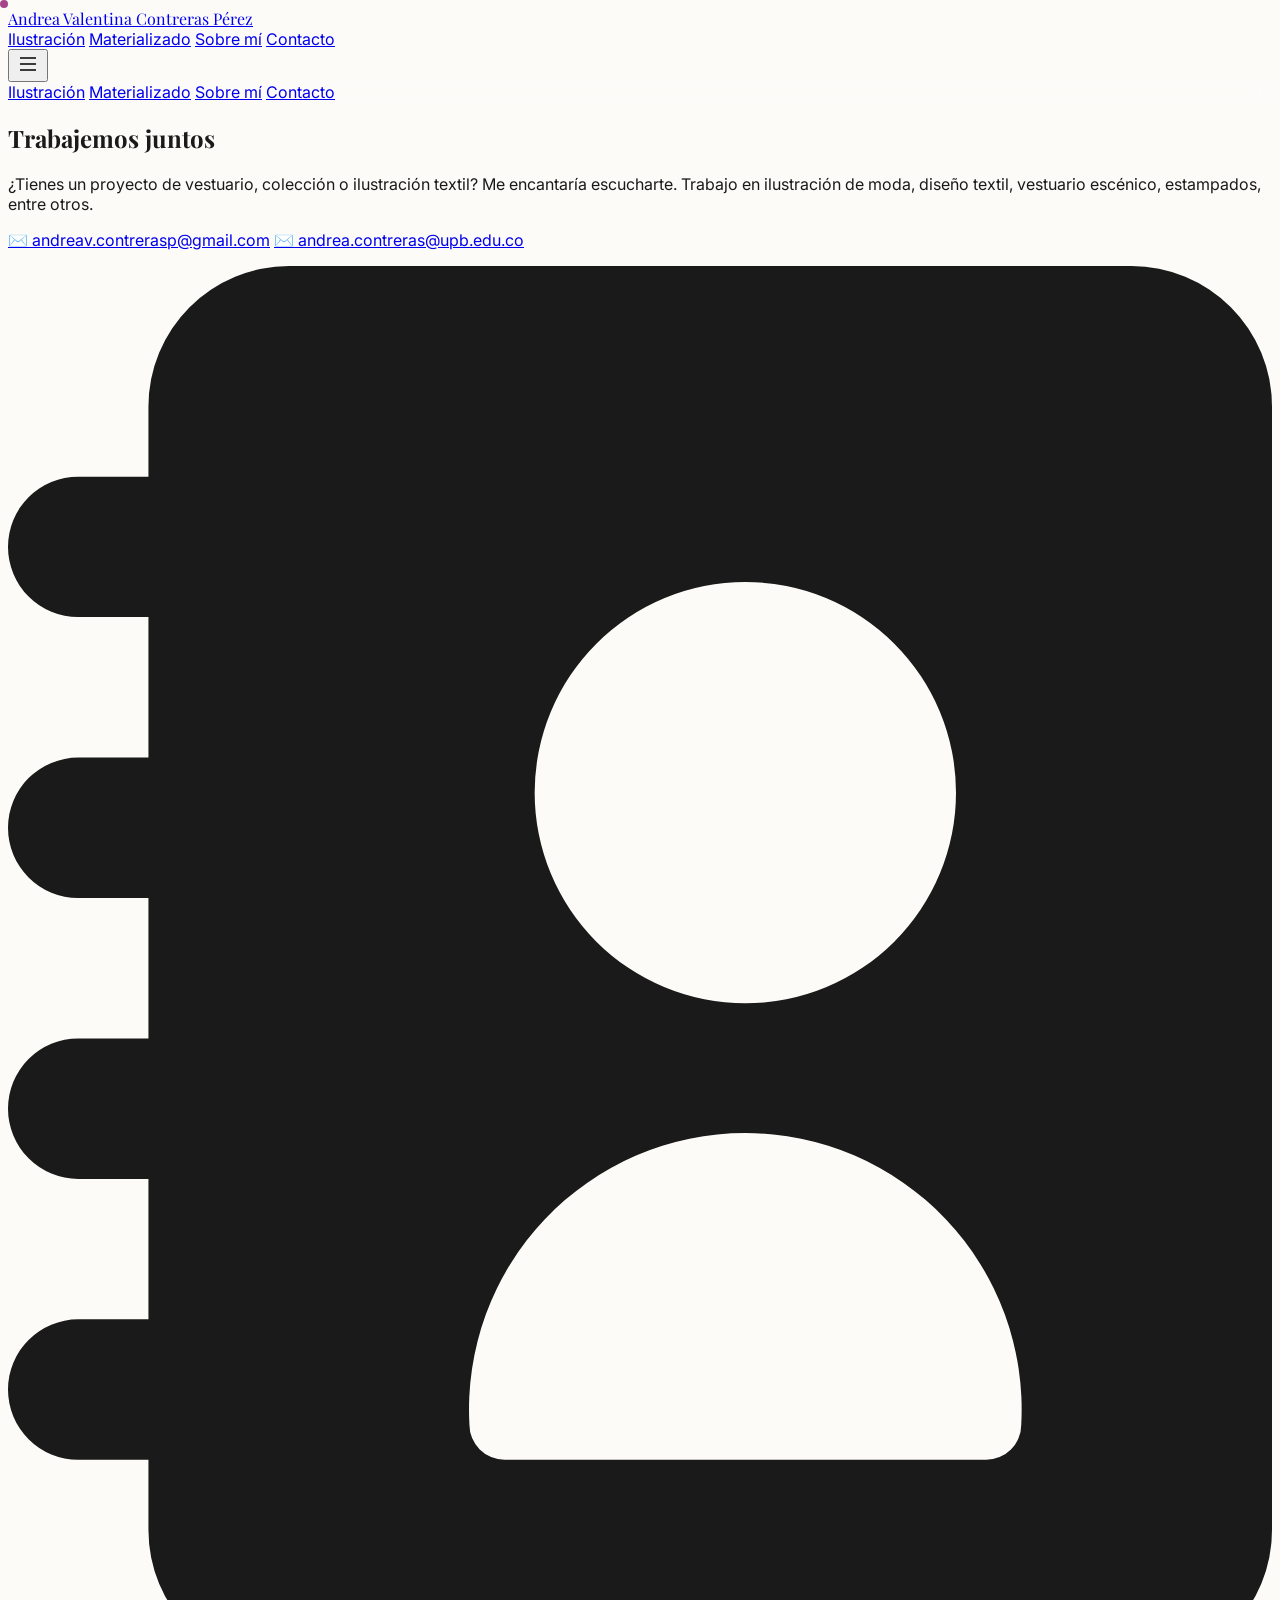
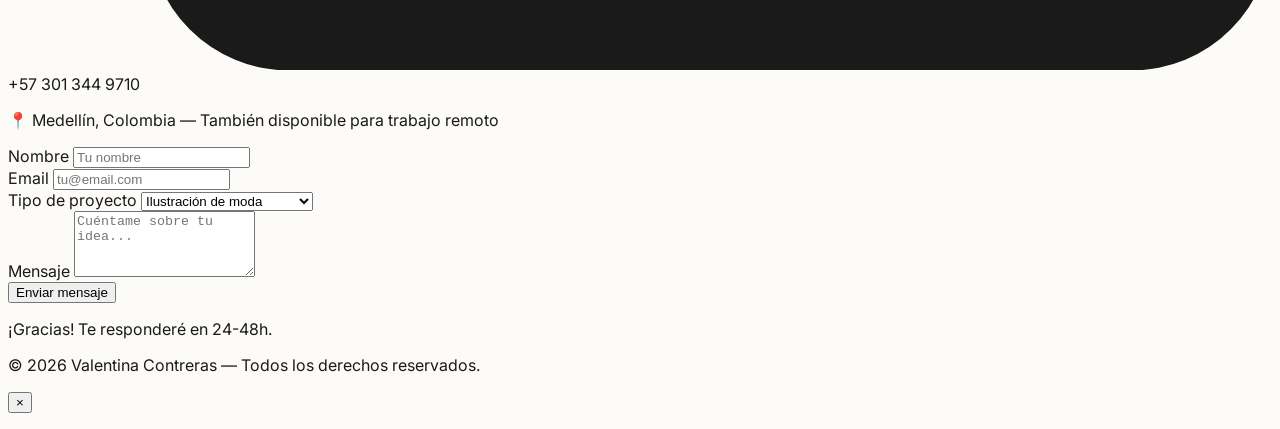
==== contacto.html @ 2ee2bfcf "Testing Form" ====
<!DOCTYPE html>
<html lang="es" class="scroll-smooth">

<head>
    <meta charset="UTF-8" />
    <meta name="viewport" content="width=device-width, initial-scale=1.0" />
    <title>Valenticp</title>
    <script src="https://cdn.tailwindcss.com"></script>
    <link rel="preconnect" href="https://fonts.googleapis.com">
    <link rel="preconnect" href="https://fonts.gstatic.com" crossorigin>
    <link
        href="https://fonts.googleapis.com/css2?family=Inter:wght@300;400;500;600&family=Playfair+Display:wght@400;500;600;700&display=swap"
        rel="stylesheet">
    <style>
        :root {
            --font-serif: 'Playfair Display', serif;
            --font-sans: 'Inter', sans-serif;
        }

        body {
            font-family: var(--font-sans);
            background-color: #FCFBF8;
            color: #1A1A1A;
            -webkit-font-smoothing: antialiased;
        }

        h1,
        h2,
        h3,
        .serif {
            font-family: var(--font-serif);
        }

        .glass {
            backdrop-filter: blur(12px);
            -webkit-backdrop-filter: blur(12px);
            background: rgba(252, 251, 248, 0.7);
        }

        .masonry {
            column-count: 1;
            column-gap: 1.5rem;
        }

        @media (min-width: 640px) {
            .masonry {
                column-count: 2;
            }
        }

        @media (min-width: 1024px) {
            .masonry {
                column-count: 3;
            }
        }

        .masonry-item {
            break-inside: avoid;
            margin-bottom: 1.5rem;
        }

        .reveal {
            opacity: 0;
            transform: translateY(24px);
            transition: all .8s cubic-bezier(0.2, 0.8, 0.2, 1);
        }

        .reveal.in {
            opacity: 1;
            transform: translateY(0);
        }

        .cursor-dot {
            position: fixed;
            top: 0;
            left: 0;
            width: 8px;
            height: 8px;
            background: #A6458A;
            border-radius: 50%;
            pointer-events: none;
            /*mix-blend-mode: difference;*/
            z-index: 9999;
            transition: transform .15s ease;
        }

        .imagen-centrada {
            display: block;
            /* Convierte la imagen en bloque */
            margin: 0px 0px 0px 80px;
            /* Arriba | Derecha | Abajo | Izquierda */
            width: 50%;
            /* Tamaño de la imagen */
        }

        /* Custom scrollbar */
        ::-webkit-scrollbar {
            width: 10px;
        }

        ::-webkit-scrollbar-track {
            background: #F5F1EA;
        }

        ::-webkit-scrollbar-thumb {
            background: #D9CFC4;
            border-radius: 10px;
        }

        ::-webkit-scrollbar-thumb:hover {
            background: #C4B7A8;
        }
    </style>
</head>

<body class="selection:bg-[#D76C5A]/20">

    <div class="cursor-dot hidden md:block" id="cursor"></div>

    <!-- NAV -->
    <nav class="fixed top-0 w-full z-50 glass border-b border-black/5">
        <div class="max-w-[1200px] mx-auto px-6 lg:px-8 h-[72px] flex items-center justify-between">
            <a href="index.html" class="serif text-[22px] tracking-tight">Andrea Valentina Contreras Pérez</a>
            <div class="hidden md:flex items-center gap-10 text-[14px] font-medium">
                <a href="#ilustraciones" class="hover:opacity-60 transition">Ilustración</a>
                <a href="#materializado" class="hover:opacity-60 transition">Materializado</a>
                <a href="#sobre-mi" class="hover:opacity-60 transition">Sobre mí</a>
                <a href="#contacto"
                    class="px-4 py-2 rounded-full bg-[#1A1A1A] text-white hover:bg-black transition">Contacto</a>
            </div>
            <button id="menuBtn" class="md:hidden p-2">
                <svg width="24" height="24" fill="none" stroke="currentColor" stroke-width="1.5">
                    <path d="M4 12h16M4 6h16M4 18h16" />
                </svg>
            </button>
        </div>
        <div id="mobileMenu" class="md:hidden hidden border-t border-black/5 glass">
            <div class="px-6 py-4 flex flex-col gap-4 text-[15px]">
                <a href="#ilustraciones">Ilustración</a>
                <a href="#materializado">Materializado</a>
                <a href="#sobre-mi">Sobre mí</a>
                <a href="#contacto" class="mt-2 px-4 py-2 rounded-full bg-[#1A1A1A] text-white text-center">Contacto</a>
            </div>
        </div>
    </nav>

    <!-- CONTACTO -->
    <section id="contacto" class="py-24 bg-[#1A1A1A]/80 text-[#F5F1EA]">
        <div class="max-w-[1200px] mx-auto px-6 lg:px-8 grid lg:grid-cols-2 gap-16">
            <div class="reveal">
                <h2 class="serif text-[52px] leading-[1.05]">Trabajemos juntos</h2>
                <p class="mt-5 text-[17px] leading-relaxed text-white/70 max-w-md">¿Tienes un proyecto de vestuario,
                    colección o ilustración textil? Me encantaría escucharte. Trabajo en ilustración de moda, diseño
                    textil, vestuario escénico, estampados, entre otros.</p>
                <div class="mt-10 space-y-4 text-[15px]">
                    <a href="mailto:andreav.contrerasp@gmail.com" class="flex items-center gap-3 hover:opacity-80">✉️
                        andreav.contrerasp@gmail.com</a>
                    <a href="mailto:andrea.contreras@upb.edu.co" class="flex items-center gap-3 hover:opacity-80">✉️
                        andrea.contreras@upb.edu.co</a>
                    <!-- a href="https://instagram.com" target="_blank" class="flex items-center gap-3 hover:opacity-80">📷 @valentina.rios.studio</a -->
                    <p class="flex items-center gap-3">
                        <svg class="w-6 h-6 text-gray-800 dark:text-white" aria-hidden="true"
                            xmlns="http://www.w3.org/2000/svg" fill="currentColor" viewBox="0 0 18 20">
                            <path
                                d="M16 0H4a2 2 0 0 0-2 2v1H1a1 1 0 0 0 0 2h1v2H1a1 1 0 0 0 0 2h1v2H1a1 1 0 0 0 0 2h1v2H1a1 1 0 0 0 0 2h1v1a2 2 0 0 0 2 2h12a2 2 0 0 0 2-2V2a2 2 0 0 0-2-2Zm-5.5 4.5a3 3 0 1 1 0 6 3 3 0 0 1 0-6ZM13.929 17H7.071a.5.5 0 0 1-.5-.5 3.935 3.935 0 1 1 7.858 0 .5.5 0 0 1-.5.5Z" />
                        </svg>
                        <span>+57 301 344 9710</span>
                    </p>
                    <p class="flex items-center gap-3">📍 Medellín, Colombia — También disponible para trabajo remoto
                    </p>
                </div>
            </div>
            <!-- FORMULARIO -->
            <form action="https://api.web3forms.com/submit" method="POST" id="contactForm"
                class="reveal bg-white/5 backdrop-blur rounded-[24px] p-8 border border-white/10 space-y-5">

                <input type="hidden" name="access_key" value="2743bacd-9613-4c02-8319-71e6a3fd02aa">
                <div class="grid sm:grid-cols-2 gap-5">
                    <div>
                        <label class="text-[13px] text-white/70">Nombre</label>
                        <input required type="text" name="name"
                            class="mt-2 w-full bg-white/10 border border-white/15 rounded-xl px-4 py-3 outline-none focus:border-[#D76C5A] transition placeholder-white/40"
                            placeholder="Tu nombre">
                    </div>
                    <div>
                        <label class="text-[13px] text-white/70">Email</label>
                        <input required type="email" name="email"
                            class="mt-2 w-full bg-white/10 border border-white/15 rounded-xl px-4 py-3 outline-none focus:border-[#D76C5A] transition placeholder-white/40"
                            placeholder="tu@email.com">
                    </div>
                </div>
                <div>
                    <label class="text-[13px] text-white/70">Tipo de proyecto</label>
                    <select name="type"
                        class="mt-2 w-full bg-white/10 border border-white/15 rounded-xl px-4 py-3 outline-none focus:border-[#D76C5A] transition">
                        <option class="text-black">Ilustración de moda</option>
                        <option class="text-black">Diseño textil / estampado</option>
                        <option class="text-black">Vestuario escénico</option>
                        <option class="text-black">Colaboración / Otro</option>
                    </select>
                </div>
                <div>
                    <label class="text-[13px] text-white/70">Mensaje</label>
                    <textarea required name="message" rows="4"
                        class="mt-2 w-full bg-white/10 border border-white/15 rounded-xl px-4 py-3 outline-none focus:border-[#D76C5A] transition placeholder-white/40"
                        placeholder="Cuéntame sobre tu idea..."></textarea>
                </div>

                <input type="checkbox" name="botcheck" class="hidden" style="display: none;">
                <button type="submit"
                    class="w-full py-3 rounded-xl bg-[#D76C5A] hover:bg-[#c95f4e] transition font-medium">Enviar
                    mensaje</button>
                <p id="formMsg" class="text-center text-[13px] text-white/60 hidden">¡Gracias! Te responderé en 24-48h.
                </p>
            </form>
        </div>
    </section>

    <footer class="py-10 border-t border-white/10 bg-[#1A1A1A]/80 text-white/50">
        <div
            class="max-w-[1200px] mx-auto px-6 lg:px-8 flex flex-col md:flex-row items-center justify-between gap-4 text-[13px]">
            <p>&copy; <span id="year"></span> Valentina Contreras — Todos los derechos reservados.</p>
            <!-- div class="flex gap-6">
                <a href="#" class="hover:text-white transition">Instagram</a>
                <a href="#" class="hover:text-white transition">Behance</a>
                <a href="#" class="hover:text-white transition">LinkedIn</a>
            </div -->
        </div>
    </footer>

    <!-- LIGHTBOX -->
    <div id="lightbox"
        class="fixed inset-0 z-[100] bg-black/90 backdrop-blur-sm hidden items-center justify-center p-6">
        <button id="lbClose" class="absolute top-6 right-6 text-white/80 hover:text-white text-3xl">&times;</button>
        <img id="lbImg" src="" alt="" class="max-h-[85vh] max-w-[90vw] rounded-2xl shadow-2xl">
        <div class="absolute bottom-8 left-1/2 -translate-x-1/2 text-center">
            <p id="lbCaption" class="text-white/90 serif text-[20px]"></p>
            <p id="lbMeta" class="text-white/50 text-[13px] mt-1"></p>
        </div>
    </div>

    <script>
        // Mobile menu
        const menuBtn = document.getElementById('menuBtn');
        const mobileMenu = document.getElementById('mobileMenu');
        menuBtn.addEventListener('click', () => mobileMenu.classList.toggle('hidden'));

        // Reveal on scroll
        const io = new IntersectionObserver(entries => {
            entries.forEach(e => { if (e.isIntersecting) e.target.classList.add('in'); });
        }, { threshold: 0.15 });
        document.querySelectorAll('.reveal').forEach(el => io.observe(el));

        // Lightbox
        const lb = document.getElementById('lightbox');
        const lbImg = document.getElementById('lbImg');
        const lbCaption = document.getElementById('lbCaption');
        const lbMeta = document.getElementById('lbMeta');
        function openLightbox(item) {
            lbImg.src = item.src;
            lbCaption.textContent = item.title;
            lbCaption.className = "serif text-[22px] uppercase leading-tight text-[#A6458A] font-bold bg-[#f3f4f6] py-2 px-4 rounded-md";
            lbMeta.textContent = item.meta;
            lb.classList.remove('hidden');
            lb.classList.add('flex');
        }
        document.getElementById('lbClose').onclick = () => lb.classList.add('hidden');
        lb.addEventListener('click', e => { if (e.target === lb) lb.classList.add('hidden'); });

        // Form
        /*document.getElementById('contactForm').addEventListener('submit', e => {
            e.preventDefault();
            document.getElementById('formMsg').classList.remove('hidden');
            e.target.reset();
        });*/

        const form = document.getElementById('contactForm');
        const submitBtn = form.querySelector('button[type="submit"]');

        form.addEventListener('submit', async (e) => {
            e.preventDefault();

            const formData = new FormData(form);
            formData.append("access_key", "2743bacd-9613-4c02-8319-71e6a3fd02aa");

            const originalText = submitBtn.textContent;

            submitBtn.textContent = "Sending...";
            submitBtn.disabled = true;

            try {
                const response = await fetch("https://api.web3forms.com/submit", {
                    method: "POST",
                    body: formData
                });

                const data = await response.json();

                if (response.ok) {
                    alert("Success! Your message has been sent.");
                    form.reset();
                } else {
                    alert("Error: " + data.message);
                }

            } catch (error) {
                alert("Something went wrong. Please try again.");
            } finally {
                submitBtn.textContent = originalText;
                submitBtn.disabled = false;
            }
        });

        // Year for Copy Right
        document.getElementById("year").textContent = new Date().getFullYear();
    </script>
</body>

</html>
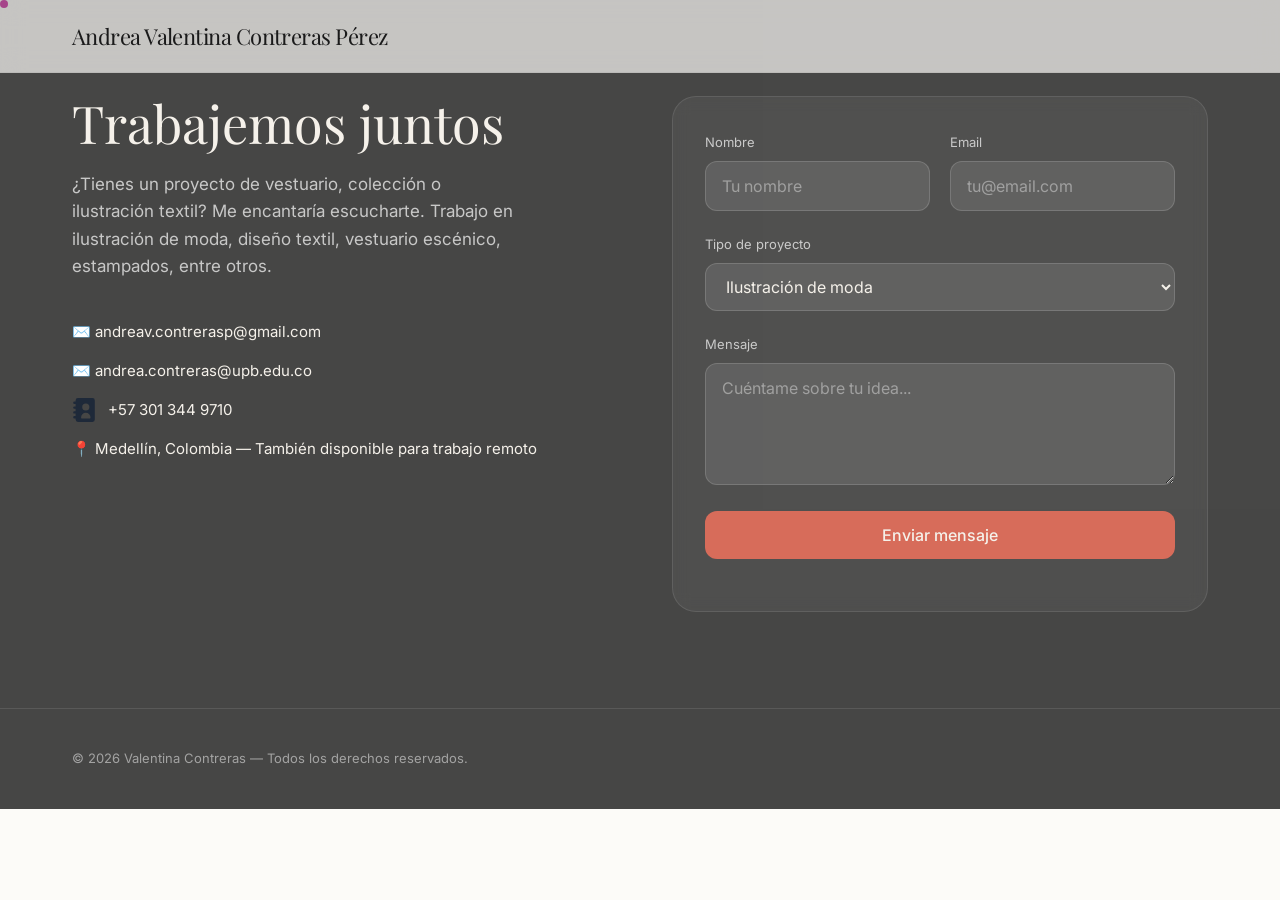
==== commit 030db7d1: "Correcting bugs css" ====
--- a/contacto.html
+++ b/contacto.html
@@ -5,7 +5,8 @@
     <meta charset="UTF-8" />
     <meta name="viewport" content="width=device-width, initial-scale=1.0" />
     <title>Valenticp</title>
-    <script src="https://cdn.tailwindcss.com"></script>
+    <!--script src="https://cdn.tailwindcss.com"></script-->
+    <link rel="stylesheet" href="styles.css">
     <link rel="preconnect" href="https://fonts.googleapis.com">
     <link rel="preconnect" href="https://fonts.gstatic.com" crossorigin>
     <link
@@ -121,27 +122,27 @@
     <nav class="fixed top-0 w-full z-50 glass border-b border-black/5">
         <div class="max-w-[1200px] mx-auto px-6 lg:px-8 h-[72px] flex items-center justify-between">
             <a href="index.html" class="serif text-[22px] tracking-tight">Andrea Valentina Contreras Pérez</a>
-            <div class="hidden md:flex items-center gap-10 text-[14px] font-medium">
+            <!--div class="hidden md:flex items-center gap-10 text-[14px] font-medium">
                 <a href="#ilustraciones" class="hover:opacity-60 transition">Ilustración</a>
                 <a href="#materializado" class="hover:opacity-60 transition">Materializado</a>
                 <a href="#sobre-mi" class="hover:opacity-60 transition">Sobre mí</a>
                 <a href="#contacto"
                     class="px-4 py-2 rounded-full bg-[#1A1A1A] text-white hover:bg-black transition">Contacto</a>
-            </div>
+            </div-->
             <button id="menuBtn" class="md:hidden p-2">
                 <svg width="24" height="24" fill="none" stroke="currentColor" stroke-width="1.5">
                     <path d="M4 12h16M4 6h16M4 18h16" />
                 </svg>
             </button>
         </div>
-        <div id="mobileMenu" class="md:hidden hidden border-t border-black/5 glass">
+        <!--div id="mobileMenu" class="md:hidden hidden border-t border-black/5 glass">
             <div class="px-6 py-4 flex flex-col gap-4 text-[15px]">
                 <a href="#ilustraciones">Ilustración</a>
                 <a href="#materializado">Materializado</a>
                 <a href="#sobre-mi">Sobre mí</a>
                 <a href="#contacto" class="mt-2 px-4 py-2 rounded-full bg-[#1A1A1A] text-white text-center">Contacto</a>
             </div>
-        </div>
+        </div-->
     </nav>
 
     <!-- CONTACTO -->
@@ -277,16 +278,13 @@
         const form = document.getElementById('contactForm');
         const submitBtn = form.querySelector('button[type="submit"]');
 
-        form.addEventListener('submit', async (e) => {
+        form.addEventListener("submit", async (e) => {
             e.preventDefault();
 
             const formData = new FormData(form);
-            formData.append("access_key", "2743bacd-9613-4c02-8319-71e6a3fd02aa");
-
-            const originalText = submitBtn.textContent;
-
-            submitBtn.textContent = "Sending...";
+
             submitBtn.disabled = true;
+            submitBtn.textContent = "Enviando...";
 
             try {
                 const response = await fetch("https://api.web3forms.com/submit", {
@@ -296,18 +294,19 @@
 
                 const data = await response.json();
 
-                if (response.ok) {
-                    alert("Success! Your message has been sent.");
+                if (data.success) {
+                    alert("Mensaje enviado correctamente.");
                     form.reset();
                 } else {
-                    alert("Error: " + data.message);
+                    alert(data.message);
                 }
 
-            } catch (error) {
-                alert("Something went wrong. Please try again.");
+            } catch (err) {
+                console.error(err);
+                alert("Ocurrió un error al enviar el formulario.");
             } finally {
-                submitBtn.textContent = originalText;
                 submitBtn.disabled = false;
+                submitBtn.textContent = "Enviar mensaje";
             }
         });
 
--- a/styles.css
+++ b/styles.css
@@ -0,0 +1,2 @@
+/*! tailwindcss v4.3.3 | MIT License | https://tailwindcss.com */
+@layer properties{@supports (((-webkit-hyphens:none)) and (not (margin-trim:inline))) or ((-moz-orient:inline) and (not (color:rgb(from red r g b)))){*,:before,:after,::backdrop{--tw-translate-x:0;--tw-translate-y:0;--tw-translate-z:0;--tw-rotate-x:initial;--tw-rotate-y:initial;--tw-rotate-z:initial;--tw-skew-x:initial;--tw-skew-y:initial;--tw-space-y-reverse:0;--tw-border-style:solid;--tw-gradient-position:initial;--tw-gradient-from:#0000;--tw-gradient-via:#0000;--tw-gradient-to:#0000;--tw-gradient-stops:initial;--tw-gradient-via-stops:initial;--tw-gradient-from-position:0%;--tw-gradient-via-position:50%;--tw-gradient-to-position:100%;--tw-leading:initial;--tw-font-weight:initial;--tw-tracking:initial;--tw-shadow:0 0 #0000;--tw-shadow-color:initial;--tw-shadow-alpha:100%;--tw-inset-shadow:0 0 #0000;--tw-inset-shadow-color:initial;--tw-inset-shadow-alpha:100%;--tw-ring-color:initial;--tw-ring-shadow:0 0 #0000;--tw-inset-ring-color:initial;--tw-inset-ring-shadow:0 0 #0000;--tw-ring-inset:initial;--tw-ring-offset-width:0px;--tw-ring-offset-color:#fff;--tw-ring-offset-shadow:0 0 #0000;--tw-blur:initial;--tw-brightness:initial;--tw-contrast:initial;--tw-grayscale:initial;--tw-hue-rotate:initial;--tw-invert:initial;--tw-opacity:initial;--tw-saturate:initial;--tw-sepia:initial;--tw-drop-shadow:initial;--tw-drop-shadow-color:initial;--tw-drop-shadow-alpha:100%;--tw-drop-shadow-size:initial;--tw-backdrop-blur:initial;--tw-backdrop-brightness:initial;--tw-backdrop-contrast:initial;--tw-backdrop-grayscale:initial;--tw-backdrop-hue-rotate:initial;--tw-backdrop-invert:initial;--tw-backdrop-opacity:initial;--tw-backdrop-saturate:initial;--tw-backdrop-sepia:initial;--tw-duration:initial;--tw-scale-x:1;--tw-scale-y:1;--tw-scale-z:1}}}@layer theme{:root,:host{--font-sans:-apple-system, BlinkMacSystemFont, "Segoe UI", Roboto, "Helvetica Neue", "Noto Sans", Arial, sans-serif, "Apple Color Emoji", "Segoe UI Emoji", "Segoe UI Symbol", "Noto Color Emoji";--font-serif:ui-serif, Georgia, Cambria, "Times New Roman", Times, serif;--font-mono:ui-monospace, SFMono-Regular, Menlo, Monaco, Consolas, "Liberation Mono", "Courier New", monospace;--color-gray-800:oklch(27.8% .033 256.848);--color-black:#000;--color-white:#fff;--spacing:.25rem;--container-md:28rem;--container-xl:36rem;--container-2xl:42rem;--text-3xl:1.875rem;--text-3xl--line-height:calc(2.25 / 1.875);--font-weight-medium:500;--font-weight-bold:700;--tracking-tight:-.025em;--tracking-wide:.025em;--leading-tight:1.25;--leading-snug:1.375;--leading-relaxed:1.625;--radius-md:.375rem;--radius-xl:.75rem;--radius-2xl:1rem;--blur-sm:8px;--default-transition-duration:.15s;--default-transition-timing-function:cubic-bezier(.4, 0, .2, 1);--default-font-family:var(--font-sans);--default-mono-font-family:var(--font-mono)}}@layer base{*,:after,:before,::backdrop{box-sizing:border-box;border:0 solid;margin:0;padding:0}::file-selector-button{box-sizing:border-box;border:0 solid;margin:0;padding:0}html,:host{-webkit-text-size-adjust:100%;tab-size:4;line-height:1.5;font-family:var(--default-font-family,-apple-system, BlinkMacSystemFont, "Segoe UI", Roboto, "Helvetica Neue", "Noto Sans", Arial, sans-serif, "Apple Color Emoji", "Segoe UI Emoji", "Segoe UI Symbol", "Noto Color Emoji");font-feature-settings:var(--default-font-feature-settings,normal);font-variation-settings:var(--default-font-variation-settings,normal);-webkit-tap-highlight-color:transparent}hr{height:0;color:inherit;border-top-width:1px}abbr:where([title]){-webkit-text-decoration:underline dotted;text-decoration:underline dotted}h1,h2,h3,h4,h5,h6{font-size:inherit;font-weight:inherit}a{color:inherit;-webkit-text-decoration:inherit;-webkit-text-decoration:inherit;-webkit-text-decoration:inherit;text-decoration:inherit}b,strong{font-weight:bolder}code,kbd,samp,pre{font-family:var(--default-mono-font-family,ui-monospace, SFMono-Regular, Menlo, Monaco, Consolas, "Liberation Mono", "Courier New", monospace);font-feature-settings:var(--default-mono-font-feature-settings,normal);font-variation-settings:var(--default-mono-font-variation-settings,normal);font-size:1em}small{font-size:80%}sub,sup{vertical-align:baseline;font-size:75%;line-height:0;position:relative}sub{bottom:-.25em}sup{top:-.5em}table{text-indent:0;border-color:inherit;border-collapse:collapse}:-moz-focusring:where(:not(iframe)){outline:auto}progress{vertical-align:baseline}summary{display:list-item}ol,ul,menu{list-style:none}img,svg,video,canvas,audio,iframe,embed,object{vertical-align:middle;display:block}img,video{max-width:100%;height:auto}button,input,select,optgroup,textarea{font:inherit;font-feature-settings:inherit;font-variation-settings:inherit;letter-spacing:inherit;color:inherit;opacity:1;background-color:#0000;border-radius:0}::file-selector-button{font:inherit;font-feature-settings:inherit;font-variation-settings:inherit;letter-spacing:inherit;color:inherit;opacity:1;background-color:#0000;border-radius:0}:where(select:is([multiple],[size])) optgroup{font-weight:bolder}:where(select:is([multiple],[size])) optgroup option{padding-inline-start:20px}::file-selector-button{margin-inline-end:4px}::placeholder{opacity:1}@supports (not ((-webkit-appearance:-apple-pay-button))) or (contain-intrinsic-size:1px){::placeholder{color:currentColor}@supports (color:color-mix(in lab, red, red)){::placeholder{color:color-mix(in oklab, currentcolor 50%, transparent)}}}textarea{resize:vertical}::-webkit-search-decoration{-webkit-appearance:none}::-webkit-date-and-time-value{min-height:1lh;text-align:inherit}::-webkit-datetime-edit{display:inline-flex}::-webkit-datetime-edit-fields-wrapper{padding:0}::-webkit-datetime-edit{padding-block:0}::-webkit-datetime-edit-year-field{padding-block:0}::-webkit-datetime-edit-month-field{padding-block:0}::-webkit-datetime-edit-day-field{padding-block:0}::-webkit-datetime-edit-hour-field{padding-block:0}::-webkit-datetime-edit-minute-field{padding-block:0}::-webkit-datetime-edit-second-field{padding-block:0}::-webkit-datetime-edit-millisecond-field{padding-block:0}::-webkit-datetime-edit-meridiem-field{padding-block:0}::-webkit-calendar-picker-indicator{line-height:1}:-moz-ui-invalid{box-shadow:none}button,input:where([type=button],[type=reset],[type=submit]){appearance:button}::file-selector-button{appearance:button}::-webkit-inner-spin-button{height:auto}::-webkit-outer-spin-button{height:auto}[hidden]:where(:not([hidden=until-found])){display:none!important}}@layer components;@layer utilities{.invisible{visibility:hidden}.absolute{position:absolute}.fixed{position:fixed}.relative{position:relative}.sticky{position:sticky}.inset-0{inset:0}.-top-8{top:calc(var(--spacing) * -8)}.top-0{top:0}.top-6{top:calc(var(--spacing) * 6)}.top-28{top:calc(var(--spacing) * 28)}.-right-8{right:calc(var(--spacing) * -8)}.right-0{right:0}.right-6{right:calc(var(--spacing) * 6)}.-bottom-10{bottom:calc(var(--spacing) * -10)}.bottom-0{bottom:0}.bottom-8{bottom:calc(var(--spacing) * 8)}.-left-10{left:calc(var(--spacing) * -10)}.left-0{left:0}.left-1\/2{left:50%}.z-50{z-index:50}.z-\[100\]{z-index:100}.mx-auto{margin-inline:auto}.mt-1{margin-top:var(--spacing)}.mt-2{margin-top:calc(var(--spacing) * 2)}.mt-3{margin-top:calc(var(--spacing) * 3)}.mt-4{margin-top:calc(var(--spacing) * 4)}.mt-5{margin-top:calc(var(--spacing) * 5)}.mt-6{margin-top:calc(var(--spacing) * 6)}.mt-10{margin-top:calc(var(--spacing) * 10)}.mt-12{margin-top:calc(var(--spacing) * 12)}.mt-16{margin-top:calc(var(--spacing) * 16)}.mb-6{margin-bottom:calc(var(--spacing) * 6)}.mb-12{margin-bottom:calc(var(--spacing) * 12)}.flex{display:flex}.grid{display:grid}.hidden{display:none}.inline-flex{display:inline-flex}.aspect-\[4\/5\]{aspect-ratio:4/5}.h-1{height:var(--spacing)}.h-2{height:calc(var(--spacing) * 2)}.h-4{height:calc(var(--spacing) * 4)}.h-6{height:calc(var(--spacing) * 6)}.h-64{height:calc(var(--spacing) * 64)}.h-\[72px\]{height:72px}.h-auto{height:auto}.h-full{height:100%}.max-h-\[85vh\]{max-height:85vh}.min-h-\[92vh\]{min-height:92vh}.w-1{width:var(--spacing)}.w-2{width:calc(var(--spacing) * 2)}.w-4{width:calc(var(--spacing) * 4)}.w-6{width:calc(var(--spacing) * 6)}.w-48{width:calc(var(--spacing) * 48)}.w-full{width:100%}.max-w-2xl{max-width:var(--container-2xl)}.max-w-\[90vw\]{max-width:90vw}.max-w-\[1200px\]{max-width:1200px}.max-w-md{max-width:var(--container-md)}.max-w-xl{max-width:var(--container-xl)}.flex-1{flex:1}.-translate-x-1\/2{--tw-translate-x:calc(calc(1 / 2 * 100%) * -1);translate:var(--tw-translate-x) var(--tw-translate-y)}.translate-y-2{--tw-translate-y:calc(var(--spacing) * 2);translate:var(--tw-translate-x) var(--tw-translate-y)}.rotate-\[-3deg\]{rotate:-3deg}.transform{transform:var(--tw-rotate-x,) var(--tw-rotate-y,) var(--tw-rotate-z,) var(--tw-skew-x,) var(--tw-skew-y,)}.animate-\[marquee_30s_linear_infinite\]{animation:30s linear infinite marquee}.cursor-zoom-in{cursor:zoom-in}.grid-cols-2{grid-template-columns:repeat(2,minmax(0,1fr))}.flex-col{flex-direction:column}.flex-wrap{flex-wrap:wrap}.items-center{align-items:center}.items-end{align-items:flex-end}.items-start{align-items:flex-start}.justify-between{justify-content:space-between}.justify-center{justify-content:center}.gap-1\.5{gap:calc(var(--spacing) * 1.5)}.gap-2{gap:calc(var(--spacing) * 2)}.gap-3{gap:calc(var(--spacing) * 3)}.gap-4{gap:calc(var(--spacing) * 4)}.gap-5{gap:calc(var(--spacing) * 5)}.gap-6{gap:calc(var(--spacing) * 6)}.gap-8{gap:calc(var(--spacing) * 8)}.gap-10{gap:calc(var(--spacing) * 10)}.gap-12{gap:calc(var(--spacing) * 12)}.gap-16{gap:calc(var(--spacing) * 16)}.gap-20{gap:calc(var(--spacing) * 20)}:where(.space-y-4>:not(:last-child)){--tw-space-y-reverse:0;margin-block-start:calc(calc(var(--spacing) * 4) * var(--tw-space-y-reverse));margin-block-end:calc(calc(var(--spacing) * 4) * calc(1 - var(--tw-space-y-reverse)))}:where(.space-y-5>:not(:last-child)){--tw-space-y-reverse:0;margin-block-start:calc(calc(var(--spacing) * 5) * var(--tw-space-y-reverse));margin-block-end:calc(calc(var(--spacing) * 5) * calc(1 - var(--tw-space-y-reverse)))}:where(.space-y-12>:not(:last-child)){--tw-space-y-reverse:0;margin-block-start:calc(calc(var(--spacing) * 12) * var(--tw-space-y-reverse));margin-block-end:calc(calc(var(--spacing) * 12) * calc(1 - var(--tw-space-y-reverse)))}.overflow-hidden{overflow:hidden}.scroll-smooth{scroll-behavior:smooth}.rounded-2xl{border-radius:var(--radius-2xl)}.rounded-\[10px\]{border-radius:10px}.rounded-\[20px\]{border-radius:20px}.rounded-\[24px\]{border-radius:24px}.rounded-full{border-radius:3.40282e38px}.rounded-md{border-radius:var(--radius-md)}.rounded-xl{border-radius:var(--radius-xl)}.border{border-style:var(--tw-border-style);border-width:1px}.border-y{border-block-style:var(--tw-border-style);border-block-width:1px}.border-t{border-top-style:var(--tw-border-style);border-top-width:1px}.border-b{border-bottom-style:var(--tw-border-style);border-bottom-width:1px}.border-black\/5{border-color:#0000000d}@supports (color:color-mix(in lab, red, red)){.border-black\/5{border-color:color-mix(in oklab, var(--color-black) 5%, transparent)}}.border-black\/15{border-color:#00000026}@supports (color:color-mix(in lab, red, red)){.border-black\/15{border-color:color-mix(in oklab, var(--color-black) 15%, transparent)}}.border-white\/10{border-color:#ffffff1a}@supports (color:color-mix(in lab, red, red)){.border-white\/10{border-color:color-mix(in oklab, var(--color-white) 10%, transparent)}}.border-white\/15{border-color:#ffffff26}@supports (color:color-mix(in lab, red, red)){.border-white\/15{border-color:color-mix(in oklab, var(--color-white) 15%, transparent)}}.bg-\[\#1A1A1A\]{background-color:#1a1a1a}.bg-\[\#1A1A1A\]\/80{background-color:oklab(21.7786% 1.49012e-8 1.49012e-8/.8)}.bg-\[\#4F287B\]\/15{background-color:oklab(37.4103% .0712548 -.115073/.15)}.bg-\[\#8FAFBE\]{background-color:#8fafbe}.bg-\[\#567B8E\]{background-color:#567b8e}.bg-\[\#36454F\]{background-color:#36454f}.bg-\[\#65339E\]{background-color:#65339e}.bg-\[\#815155\]{background-color:#815155}.bg-\[\#A6458A\]{background-color:#a6458a}.bg-\[\#D2DFE5\]{background-color:#d2dfe5}.bg-\[\#D2DFE5\]\/60{background-color:oklab(89.56% -.0110873 -.0118852/.6)}.bg-\[\#D5DDE2\]{background-color:#d5dde2}.bg-\[\#D5DDE2\]\/60{background-color:oklab(89.2893% -.00637165 -.00904363/.6)}.bg-\[\#D76C5A\]{background-color:#d76c5a}.bg-\[\#E4D3D5\]{background-color:#e4d3d5}.bg-\[\#F2ECF9\]{background-color:#f2ecf9}.bg-\[\#F5F1EA\]{background-color:#f5f1ea}.bg-\[\#F5F1EA\]\/60{background-color:oklab(95.9309% .00146356 .0101511/.6)}.bg-\[\#FCFAFA\]{background-color:#fcfafa}.bg-\[\#f3f4f6\]{background-color:#f3f4f6}.bg-black{background-color:var(--color-black)}.bg-black\/5{background-color:#0000000d}@supports (color:color-mix(in lab, red, red)){.bg-black\/5{background-color:color-mix(in oklab, var(--color-black) 5%, transparent)}}.bg-black\/30{background-color:#0000004d}@supports (color:color-mix(in lab, red, red)){.bg-black\/30{background-color:color-mix(in oklab, var(--color-black) 30%, transparent)}}.bg-black\/90{background-color:#000000e6}@supports (color:color-mix(in lab, red, red)){.bg-black\/90{background-color:color-mix(in oklab, var(--color-black) 90%, transparent)}}.bg-white{background-color:var(--color-white)}.bg-white\/5{background-color:#ffffff0d}@supports (color:color-mix(in lab, red, red)){.bg-white\/5{background-color:color-mix(in oklab, var(--color-white) 5%, transparent)}}.bg-white\/10{background-color:#ffffff1a}@supports (color:color-mix(in lab, red, red)){.bg-white\/10{background-color:color-mix(in oklab, var(--color-white) 10%, transparent)}}.bg-gradient-to-b{--tw-gradient-position:to bottom in oklab;background-image:linear-gradient(var(--tw-gradient-stops))}.bg-gradient-to-t{--tw-gradient-position:to top in oklab;background-image:linear-gradient(var(--tw-gradient-stops))}.from-\[\#FCFBF8\]{--tw-gradient-from:#fcfbf8;--tw-gradient-stops:var(--tw-gradient-via-stops,var(--tw-gradient-position), var(--tw-gradient-from) var(--tw-gradient-from-position), var(--tw-gradient-to) var(--tw-gradient-to-position))}.from-black\/60{--tw-gradient-from:#0009}@supports (color:color-mix(in lab, red, red)){.from-black\/60{--tw-gradient-from:color-mix(in oklab, var(--color-black) 60%, transparent)}}.from-black\/60{--tw-gradient-stops:var(--tw-gradient-via-stops,var(--tw-gradient-position), var(--tw-gradient-from) var(--tw-gradient-from-position), var(--tw-gradient-to) var(--tw-gradient-to-position))}.via-\[\#FCFBF8\]\/80{--tw-gradient-via:oklab(98.8019% -.000103533 .00410211/.8);--tw-gradient-via-stops:var(--tw-gradient-position), var(--tw-gradient-from) var(--tw-gradient-from-position), var(--tw-gradient-via) var(--tw-gradient-via-position), var(--tw-gradient-to) var(--tw-gradient-to-position);--tw-gradient-stops:var(--tw-gradient-via-stops)}.via-black\/0{--tw-gradient-via:#0000}@supports (color:color-mix(in lab, red, red)){.via-black\/0{--tw-gradient-via:color-mix(in oklab, var(--color-black) 0%, transparent)}}.via-black\/0{--tw-gradient-via-stops:var(--tw-gradient-position), var(--tw-gradient-from) var(--tw-gradient-from-position), var(--tw-gradient-via) var(--tw-gradient-via-position), var(--tw-gradient-to) var(--tw-gradient-to-position);--tw-gradient-stops:var(--tw-gradient-via-stops)}.to-\[\#F5F1EA\]{--tw-gradient-to:#f5f1ea;--tw-gradient-stops:var(--tw-gradient-via-stops,var(--tw-gradient-position), var(--tw-gradient-from) var(--tw-gradient-from-position), var(--tw-gradient-to) var(--tw-gradient-to-position))}.to-transparent{--tw-gradient-to:transparent;--tw-gradient-stops:var(--tw-gradient-via-stops,var(--tw-gradient-position), var(--tw-gradient-from) var(--tw-gradient-from-position), var(--tw-gradient-to) var(--tw-gradient-to-position))}.object-cover{object-fit:cover}.p-2{padding:calc(var(--spacing) * 2)}.p-5{padding:calc(var(--spacing) * 5)}.p-6{padding:calc(var(--spacing) * 6)}.p-8{padding:calc(var(--spacing) * 8)}.px-3{padding-inline:calc(var(--spacing) * 3)}.px-4{padding-inline:calc(var(--spacing) * 4)}.px-5{padding-inline:calc(var(--spacing) * 5)}.px-6{padding-inline:calc(var(--spacing) * 6)}.py-1{padding-block:var(--spacing)}.py-2{padding-block:calc(var(--spacing) * 2)}.py-3{padding-block:calc(var(--spacing) * 3)}.py-4{padding-block:calc(var(--spacing) * 4)}.py-10{padding-block:calc(var(--spacing) * 10)}.py-24{padding-block:calc(var(--spacing) * 24)}.pt-24{padding-top:calc(var(--spacing) * 24)}.text-center{text-align:center}.text-3xl{font-size:var(--text-3xl);line-height:var(--tw-leading,var(--text-3xl--line-height))}.text-\[11px\]{font-size:11px}.text-\[12px\]{font-size:12px}.text-\[13px\]{font-size:13px}.text-\[14px\]{font-size:14px}.text-\[15px\]{font-size:15px}.text-\[17px\]{font-size:17px}.text-\[18px\]{font-size:18px}.text-\[20px\]{font-size:20px}.text-\[22px\]{font-size:22px}.text-\[24px\]{font-size:24px}.text-\[28px\]{font-size:28px}.text-\[48px\]{font-size:48px}.text-\[52px\]{font-size:52px}.text-\[64px\]{font-size:64px}.leading-\[0\.95\]{--tw-leading:.95;line-height:.95}.leading-\[1\.1\]{--tw-leading:1.1;line-height:1.1}.leading-\[1\.05\]{--tw-leading:1.05;line-height:1.05}.leading-none{--tw-leading:1;line-height:1}.leading-relaxed{--tw-leading:var(--leading-relaxed);line-height:var(--leading-relaxed)}.leading-snug{--tw-leading:var(--leading-snug);line-height:var(--leading-snug)}.leading-tight{--tw-leading:var(--leading-tight);line-height:var(--leading-tight)}.font-bold{--tw-font-weight:var(--font-weight-bold);font-weight:var(--font-weight-bold)}.font-medium{--tw-font-weight:var(--font-weight-medium);font-weight:var(--font-weight-medium)}.tracking-\[0\.2em\]{--tw-tracking:.2em;letter-spacing:.2em}.tracking-tight{--tw-tracking:var(--tracking-tight);letter-spacing:var(--tracking-tight)}.tracking-wide{--tw-tracking:var(--tracking-wide);letter-spacing:var(--tracking-wide)}.whitespace-nowrap{white-space:nowrap}.text-\[\#4A4A4A\]{color:#4a4a4a}.text-\[\#4F287B\]{color:#4f287b}.text-\[\#5A5A5A\]{color:#5a5a5a}.text-\[\#5A3637\]{color:#5a3637}.text-\[\#6B6B6B\]{color:#6b6b6b}.text-\[\#567B8E\]{color:#567b8e}.text-\[\#9361CC\]{color:#9361cc}.text-\[\#36454F\]{color:#36454f}.text-\[\#815155\]{color:#815155}.text-\[\#A6458A\]{color:#a6458a}.text-\[\#F5F1EA\]{color:#f5f1ea}.text-black{color:var(--color-black)}.text-gray-800{color:var(--color-gray-800)}.text-white{color:var(--color-white)}.text-white\/50{color:#ffffff80}@supports (color:color-mix(in lab, red, red)){.text-white\/50{color:color-mix(in oklab, var(--color-white) 50%, transparent)}}.text-white\/60{color:#fff9}@supports (color:color-mix(in lab, red, red)){.text-white\/60{color:color-mix(in oklab, var(--color-white) 60%, transparent)}}.text-white\/70{color:#ffffffb3}@supports (color:color-mix(in lab, red, red)){.text-white\/70{color:color-mix(in oklab, var(--color-white) 70%, transparent)}}.text-white\/80{color:#fffc}@supports (color:color-mix(in lab, red, red)){.text-white\/80{color:color-mix(in oklab, var(--color-white) 80%, transparent)}}.text-white\/90{color:#ffffffe6}@supports (color:color-mix(in lab, red, red)){.text-white\/90{color:color-mix(in oklab, var(--color-white) 90%, transparent)}}.uppercase{text-transform:uppercase}.italic{font-style:italic}.placeholder-white\/40::placeholder{color:#fff6}@supports (color:color-mix(in lab, red, red)){.placeholder-white\/40::placeholder{color:color-mix(in oklab, var(--color-white) 40%, transparent)}}.opacity-0{opacity:0}.opacity-80{opacity:.8}.opacity-90{opacity:.9}.opacity-\[0\.3\]{opacity:.3}.opacity-\[0\.08\]{opacity:.08}.shadow-2xl{--tw-shadow:0 25px 50px -12px var(--tw-shadow-color,#00000040);box-shadow:var(--tw-inset-shadow), var(--tw-inset-ring-shadow), var(--tw-ring-offset-shadow), var(--tw-ring-shadow), var(--tw-shadow)}.shadow-lg{--tw-shadow:0 10px 15px -3px var(--tw-shadow-color,#0000001a), 0 4px 6px -4px var(--tw-shadow-color,#0000001a);box-shadow:var(--tw-inset-shadow), var(--tw-inset-ring-shadow), var(--tw-ring-offset-shadow), var(--tw-ring-shadow), var(--tw-shadow)}.shadow-sm{--tw-shadow:0 1px 3px 0 var(--tw-shadow-color,#0000001a), 0 1px 2px -1px var(--tw-shadow-color,#0000001a);box-shadow:var(--tw-inset-shadow), var(--tw-inset-ring-shadow), var(--tw-ring-offset-shadow), var(--tw-ring-shadow), var(--tw-shadow)}.shadow-xl{--tw-shadow:0 20px 25px -5px var(--tw-shadow-color,#0000001a), 0 8px 10px -6px var(--tw-shadow-color,#0000001a);box-shadow:var(--tw-inset-shadow), var(--tw-inset-ring-shadow), var(--tw-ring-offset-shadow), var(--tw-ring-shadow), var(--tw-shadow)}.shadow-black\/10{--tw-shadow-color:#0000001a}@supports (color:color-mix(in lab, red, red)){.shadow-black\/10{--tw-shadow-color:color-mix(in oklab, color-mix(in oklab, var(--color-black) 10%, transparent) var(--tw-shadow-alpha), transparent)}}.filter{filter:var(--tw-blur,) var(--tw-brightness,) var(--tw-contrast,) var(--tw-grayscale,) var(--tw-hue-rotate,) var(--tw-invert,) var(--tw-saturate,) var(--tw-sepia,) var(--tw-drop-shadow,)}.backdrop-blur{--tw-backdrop-blur:blur(8px);-webkit-backdrop-filter:var(--tw-backdrop-blur,) var(--tw-backdrop-brightness,) var(--tw-backdrop-contrast,) var(--tw-backdrop-grayscale,) var(--tw-backdrop-hue-rotate,) var(--tw-backdrop-invert,) var(--tw-backdrop-opacity,) var(--tw-backdrop-saturate,) var(--tw-backdrop-sepia,);backdrop-filter:var(--tw-backdrop-blur,) var(--tw-backdrop-brightness,) var(--tw-backdrop-contrast,) var(--tw-backdrop-grayscale,) var(--tw-backdrop-hue-rotate,) var(--tw-backdrop-invert,) var(--tw-backdrop-opacity,) var(--tw-backdrop-saturate,) var(--tw-backdrop-sepia,)}.backdrop-blur-sm{--tw-backdrop-blur:blur(var(--blur-sm));-webkit-backdrop-filter:var(--tw-backdrop-blur,) var(--tw-backdrop-brightness,) var(--tw-backdrop-contrast,) var(--tw-backdrop-grayscale,) var(--tw-backdrop-hue-rotate,) var(--tw-backdrop-invert,) var(--tw-backdrop-opacity,) var(--tw-backdrop-saturate,) var(--tw-backdrop-sepia,);backdrop-filter:var(--tw-backdrop-blur,) var(--tw-backdrop-brightness,) var(--tw-backdrop-contrast,) var(--tw-backdrop-grayscale,) var(--tw-backdrop-hue-rotate,) var(--tw-backdrop-invert,) var(--tw-backdrop-opacity,) var(--tw-backdrop-saturate,) var(--tw-backdrop-sepia,)}.backdrop-filter{-webkit-backdrop-filter:var(--tw-backdrop-blur,) var(--tw-backdrop-brightness,) var(--tw-backdrop-contrast,) var(--tw-backdrop-grayscale,) var(--tw-backdrop-hue-rotate,) var(--tw-backdrop-invert,) var(--tw-backdrop-opacity,) var(--tw-backdrop-saturate,) var(--tw-backdrop-sepia,);backdrop-filter:var(--tw-backdrop-blur,) var(--tw-backdrop-brightness,) var(--tw-backdrop-contrast,) var(--tw-backdrop-grayscale,) var(--tw-backdrop-hue-rotate,) var(--tw-backdrop-invert,) var(--tw-backdrop-opacity,) var(--tw-backdrop-saturate,) var(--tw-backdrop-sepia,)}.transition{transition-property:color,background-color,border-color,outline-color,text-decoration-color,fill,stroke,--tw-gradient-from,--tw-gradient-via,--tw-gradient-to,opacity,box-shadow,transform,translate,scale,rotate,filter,-webkit-backdrop-filter,backdrop-filter,display,content-visibility,overlay,pointer-events;transition-timing-function:var(--tw-ease,var(--default-transition-timing-function));transition-duration:var(--tw-duration,var(--default-transition-duration))}.duration-700{--tw-duration:.7s;transition-duration:.7s}.outline-none{--tw-outline-style:none;outline-style:none}@media (hover:hover){.group-hover\:translate-y-0:is(:where(.group):hover *){--tw-translate-y:0px;translate:var(--tw-translate-x) var(--tw-translate-y)}.group-hover\:scale-105:is(:where(.group):hover *){--tw-scale-x:105%;--tw-scale-y:105%;--tw-scale-z:105%;scale:var(--tw-scale-x) var(--tw-scale-y)}.group-hover\:opacity-100:is(:where(.group):hover *){opacity:1}}.selection\:bg-\[\#D76C5A\]\/20 ::selection{background-color:oklab(65.288% .118428 .0712102/.2)}.selection\:bg-\[\#D76C5A\]\/20::selection{background-color:oklab(65.288% .118428 .0712102/.2)}@media (hover:hover){.hover\:translate-y-\[-2px\]:hover{--tw-translate-y:-2px;translate:var(--tw-translate-x) var(--tw-translate-y)}.hover\:bg-\[\#c95f4e\]:hover{background-color:#c95f4e}.hover\:bg-black:hover{background-color:var(--color-black)}.hover\:bg-black\/5:hover{background-color:#0000000d}@supports (color:color-mix(in lab, red, red)){.hover\:bg-black\/5:hover{background-color:color-mix(in oklab, var(--color-black) 5%, transparent)}}.hover\:bg-black\/10:hover{background-color:#0000001a}@supports (color:color-mix(in lab, red, red)){.hover\:bg-black\/10:hover{background-color:color-mix(in oklab, var(--color-black) 10%, transparent)}}.hover\:bg-white\/10:hover{background-color:#ffffff1a}@supports (color:color-mix(in lab, red, red)){.hover\:bg-white\/10:hover{background-color:color-mix(in oklab, var(--color-white) 10%, transparent)}}.hover\:bg-white\/15:hover{background-color:#ffffff26}@supports (color:color-mix(in lab, red, red)){.hover\:bg-white\/15:hover{background-color:color-mix(in oklab, var(--color-white) 15%, transparent)}}.hover\:text-white:hover{color:var(--color-white)}.hover\:opacity-60:hover{opacity:.6}.hover\:opacity-80:hover{opacity:.8}}.focus\:border-\[\#D76C5A\]:focus{border-color:#d76c5a}@media (min-width:40rem){.sm\:grid-cols-2{grid-template-columns:repeat(2,minmax(0,1fr))}}@media (min-width:48rem){.md\:block{display:block}.md\:flex{display:flex}.md\:hidden{display:none}.md\:grid-cols-2{grid-template-columns:repeat(2,minmax(0,1fr))}.md\:grid-cols-3{grid-template-columns:repeat(3,minmax(0,1fr))}.md\:flex-row{flex-direction:row}}@media (min-width:64rem){.lg\:block{display:block}.lg\:grid-cols-1{grid-template-columns:repeat(1,minmax(0,1fr))}.lg\:grid-cols-2{grid-template-columns:repeat(2,minmax(0,1fr))}.lg\:grid-cols-3{grid-template-columns:repeat(3,minmax(0,1fr))}.lg\:grid-cols-\[0\.9fr_1\.1fr\]{grid-template-columns:.9fr 1.1fr}.lg\:grid-cols-\[1\.1fr_0\.9fr\]{grid-template-columns:1.1fr .9fr}.lg\:px-8{padding-inline:calc(var(--spacing) * 8)}.lg\:py-32{padding-block:calc(var(--spacing) * 32)}.lg\:pt-12{padding-top:calc(var(--spacing) * 12)}}@media (prefers-color-scheme:dark){.dark\:text-white{color:var(--color-white)}}}@property --tw-translate-x{syntax:"*";inherits:false;initial-value:0}@property --tw-translate-y{syntax:"*";inherits:false;initial-value:0}@property --tw-translate-z{syntax:"*";inherits:false;initial-value:0}@property --tw-rotate-x{syntax:"*";inherits:false}@property --tw-rotate-y{syntax:"*";inherits:false}@property --tw-rotate-z{syntax:"*";inherits:false}@property --tw-skew-x{syntax:"*";inherits:false}@property --tw-skew-y{syntax:"*";inherits:false}@property --tw-space-y-reverse{syntax:"*";inherits:false;initial-value:0}@property --tw-border-style{syntax:"*";inherits:false;initial-value:solid}@property --tw-gradient-position{syntax:"*";inherits:false}@property --tw-gradient-from{syntax:"<color>";inherits:false;initial-value:#0000}@property --tw-gradient-via{syntax:"<color>";inherits:false;initial-value:#0000}@property --tw-gradient-to{syntax:"<color>";inherits:false;initial-value:#0000}@property --tw-gradient-stops{syntax:"*";inherits:false}@property --tw-gradient-via-stops{syntax:"*";inherits:false}@property --tw-gradient-from-position{syntax:"<length-percentage>";inherits:false;initial-value:0%}@property --tw-gradient-via-position{syntax:"<length-percentage>";inherits:false;initial-value:50%}@property --tw-gradient-to-position{syntax:"<length-percentage>";inherits:false;initial-value:100%}@property --tw-leading{syntax:"*";inherits:false}@property --tw-font-weight{syntax:"*";inherits:false}@property --tw-tracking{syntax:"*";inherits:false}@property --tw-shadow{syntax:"*";inherits:false;initial-value:0 0 #0000}@property --tw-shadow-color{syntax:"*";inherits:false}@property --tw-shadow-alpha{syntax:"<percentage>";inherits:false;initial-value:100%}@property --tw-inset-shadow{syntax:"*";inherits:false;initial-value:0 0 #0000}@property --tw-inset-shadow-color{syntax:"*";inherits:false}@property --tw-inset-shadow-alpha{syntax:"<percentage>";inherits:false;initial-value:100%}@property --tw-ring-color{syntax:"*";inherits:false}@property --tw-ring-shadow{syntax:"*";inherits:false;initial-value:0 0 #0000}@property --tw-inset-ring-color{syntax:"*";inherits:false}@property --tw-inset-ring-shadow{syntax:"*";inherits:false;initial-value:0 0 #0000}@property --tw-ring-inset{syntax:"*";inherits:false}@property --tw-ring-offset-width{syntax:"<length>";inherits:false;initial-value:0}@property --tw-ring-offset-color{syntax:"*";inherits:false;initial-value:#fff}@property --tw-ring-offset-shadow{syntax:"*";inherits:false;initial-value:0 0 #0000}@property --tw-blur{syntax:"*";inherits:false}@property --tw-brightness{syntax:"*";inherits:false}@property --tw-contrast{syntax:"*";inherits:false}@property --tw-grayscale{syntax:"*";inherits:false}@property --tw-hue-rotate{syntax:"*";inherits:false}@property --tw-invert{syntax:"*";inherits:false}@property --tw-opacity{syntax:"*";inherits:false}@property --tw-saturate{syntax:"*";inherits:false}@property --tw-sepia{syntax:"*";inherits:false}@property --tw-drop-shadow{syntax:"*";inherits:false}@property --tw-drop-shadow-color{syntax:"*";inherits:false}@property --tw-drop-shadow-alpha{syntax:"<percentage>";inherits:false;initial-value:100%}@property --tw-drop-shadow-size{syntax:"*";inherits:false}@property --tw-backdrop-blur{syntax:"*";inherits:false}@property --tw-backdrop-brightness{syntax:"*";inherits:false}@property --tw-backdrop-contrast{syntax:"*";inherits:false}@property --tw-backdrop-grayscale{syntax:"*";inherits:false}@property --tw-backdrop-hue-rotate{syntax:"*";inherits:false}@property --tw-backdrop-invert{syntax:"*";inherits:false}@property --tw-backdrop-opacity{syntax:"*";inherits:false}@property --tw-backdrop-saturate{syntax:"*";inherits:false}@property --tw-backdrop-sepia{syntax:"*";inherits:false}@property --tw-duration{syntax:"*";inherits:false}@property --tw-scale-x{syntax:"*";inherits:false;initial-value:1}@property --tw-scale-y{syntax:"*";inherits:false;initial-value:1}@property --tw-scale-z{syntax:"*";inherits:false;initial-value:1}
